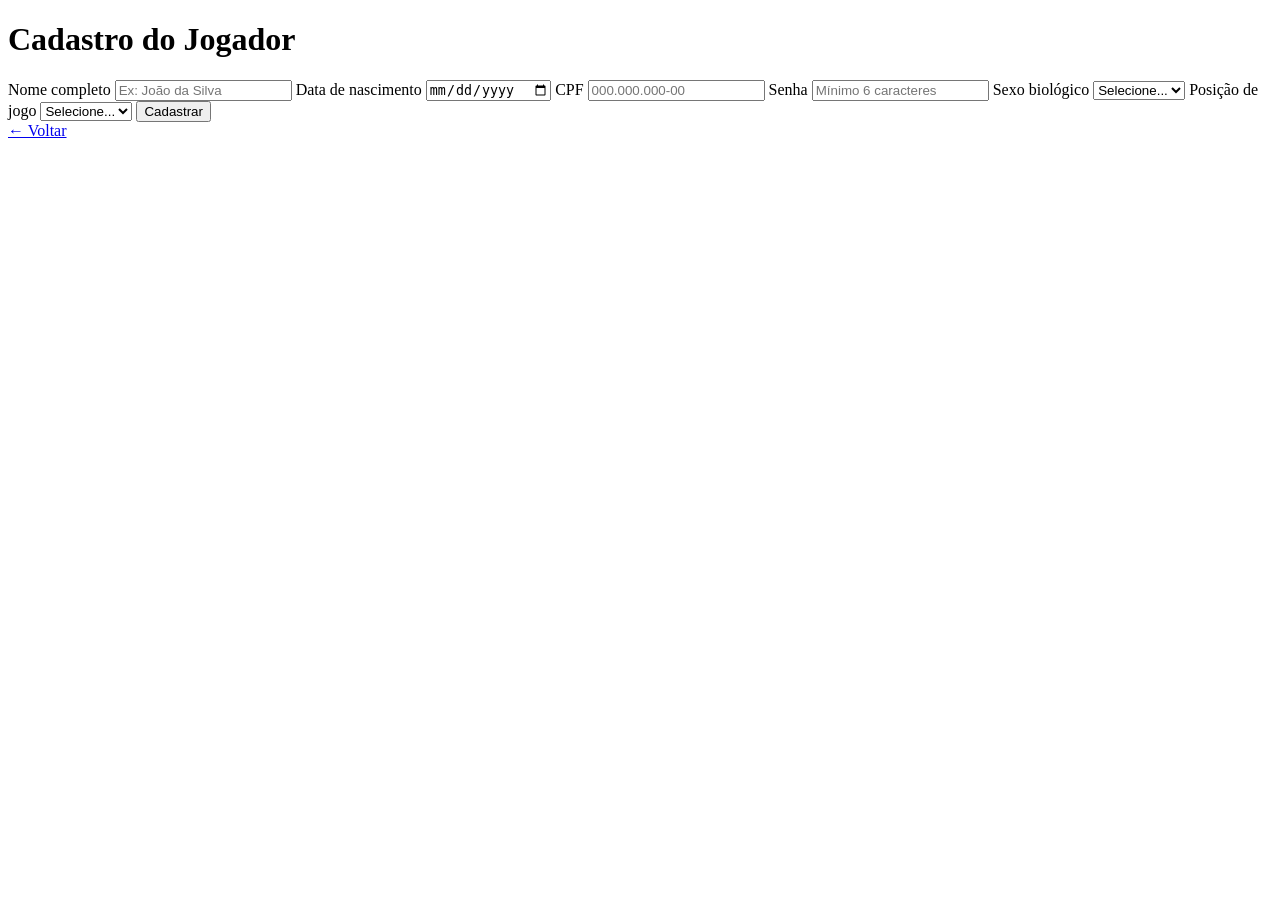
==== cadastro.html @ d6f38207 "added html files" ====
<!DOCTYPE html>
<html lang="pt-BR">
<head>
<meta charset="UTF-8">
<meta name="viewport" content="width=device-width, initial-scale=1.0">
<title>Cadastro - Academia Pelé</title>
<link rel="stylesheet" href="css/style.css">
<script src="js/app.js" defer></script>
</head>
<body>

<h1>Cadastro do Jogador</h1>

<section class="box">

  <form id="form-cadastro">

    <label for="nome">Nome completo</label>
    <input type="text" id="nome" name="nome" placeholder="Ex: João da Silva">

    <label for="dataNascimento">Data de nascimento</label>
    <input type="date" id="dataNascimento" name="dataNascimento">

    <label for="cpf">CPF</label>
    <input type="text" id="cpf" name="cpf" placeholder="000.000.000-00">

    <label for="senha">Senha</label>
    <input type="password" id="senha" name="senha" placeholder="Mínimo 6 caracteres">

    <label for="sexo">Sexo biológico</label>
    <select id="sexo" name="sexo">
      <option value="">Selecione...</option>
      <option value="MASCULINO">Masculino</option>
      <option value="FEMININO">Feminino</option>
    </select>

    <label for="posicao">Posição de jogo</label>
    <select id="posicao" name="posicao">
      <option value="">Selecione...</option>
      <option value="GOLEIRO">Goleiro</option>
      <option value="ZAGUEIRO">Zagueiro</option>
      <option value="LATERAL">Lateral</option>
      <option value="MEIA">Meia</option>
      <option value="ATACANTE">Atacante</option>
    </select>

    <button type="submit">Cadastrar</button>
  </form>

  <a href="login.html" class="btn-secundario">← Voltar</a>
</section>

</body>
</html>
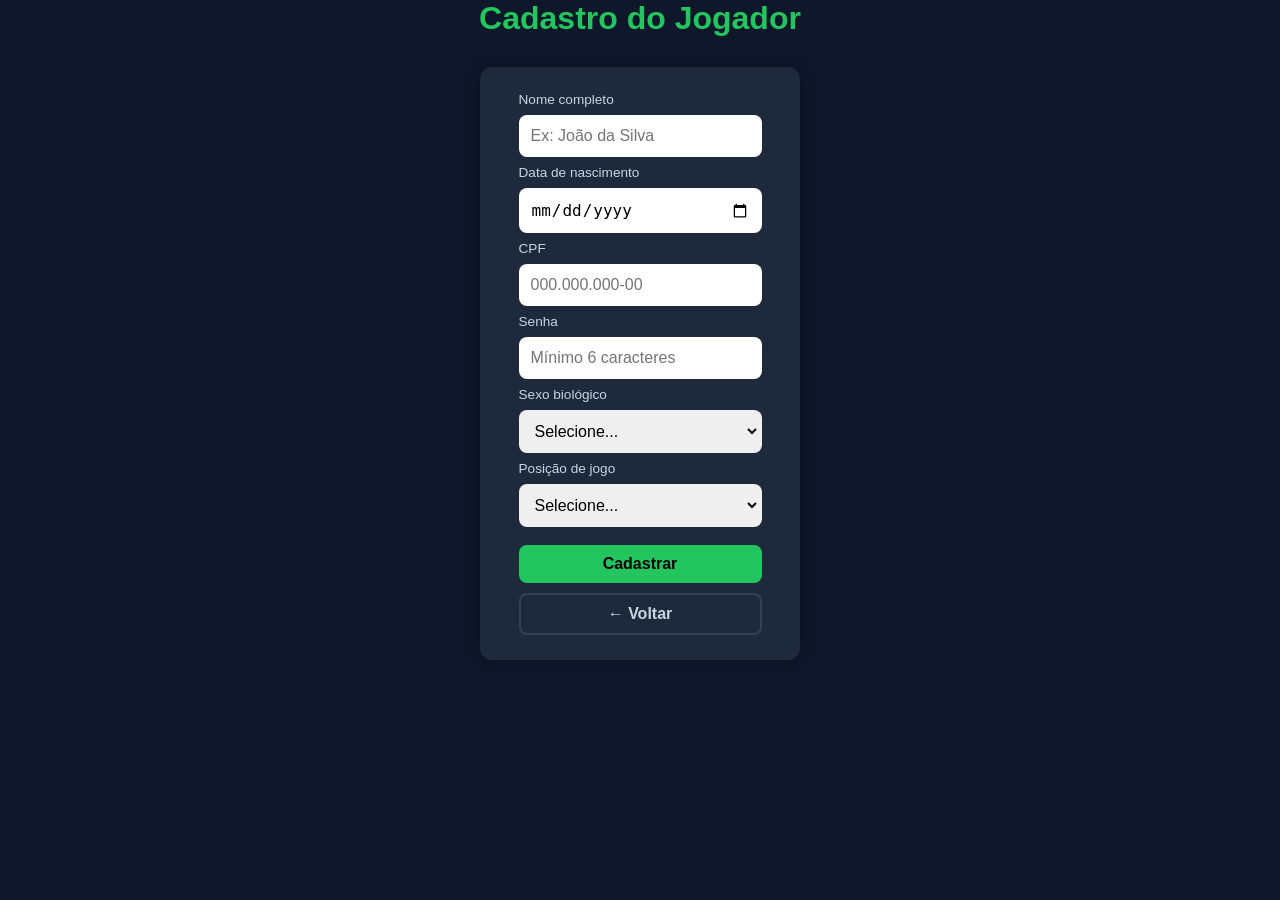
==== commit e099505b: "changed principal html file to index.html" ====
--- a/cadastro.html
+++ b/cadastro.html
@@ -47,7 +47,7 @@
     <button type="submit">Cadastrar</button>
   </form>
 
-  <a href="login.html" class="btn-secundario">← Voltar</a>
+  <a href="index.html" class="btn-secundario">← Voltar</a>
 </section>
 
 </body>
--- a/css/style.css
+++ b/css/style.css
@@ -0,0 +1,217 @@
+/* ============================================
+   PELÉ ACADEMIA - style.css
+   ============================================ */
+
+* {
+  box-sizing: border-box;
+  margin: 0;
+  padding: 0;
+}
+
+body {
+  font-family: Arial, sans-serif;
+  background: #0f172a;
+  color: #fff;
+  text-align: center;
+}
+
+h1, h2 {
+  color: #22c55e;
+}
+
+a {
+  color: inherit;
+  text-decoration: none;
+}
+
+/* --- Caixa central --- */
+.box {
+  background: #1e293b;
+  padding: 25px;
+  margin: 30px auto;
+  width: 320px;
+  border-radius: 12px;
+  box-shadow: 0 0 15px rgba(0,0,0,0.3);
+}
+
+/* --- Inputs e selects --- */
+input, select {
+  width: 90%;
+  padding: 10px;
+  margin: 8px 0;
+  border-radius: 8px;
+  border: 2px solid transparent;
+  outline: none;
+  font-size: 1rem;
+}
+
+input:hover, select:hover {
+  border-color: #16a34a;
+}
+
+input:focus, select:focus {
+  border-color: #22c55e;
+}
+
+input:disabled, select:disabled {
+  opacity: 0.5;
+}
+
+input.error, select.error {
+  border-color: #ef4444;
+}
+
+label {
+  display: block;
+  text-align: left;
+  width: 90%;
+  margin: 0 auto;
+  font-size: 0.85rem;
+  color: #cbd5e1;
+}
+
+/* --- Botões --- */
+button, .btn {
+  display: inline-block;
+  width: 90%;
+  padding: 10px;
+  margin-top: 10px;
+  border: none;
+  border-radius: 8px;
+  background: #22c55e;
+  color: #000;
+  font-weight: bold;
+  font-size: 1rem;
+  cursor: pointer;
+}
+
+button:hover, .btn:hover {
+  background: #16a34a;
+}
+
+button:active, .btn:active {
+  background: #4ade80;
+}
+
+button:disabled {
+  opacity: 0.5;
+  cursor: not-allowed;
+}
+
+.btn-secundario {
+  display: inline-block;
+  width: 90%;
+  padding: 10px;
+  margin-top: 10px;
+  border: 2px solid #334155;
+  border-radius: 8px;
+  background: transparent;
+  color: #cbd5e1;
+  font-weight: bold;
+  font-size: 1rem;
+  cursor: pointer;
+}
+
+.btn-secundario:hover {
+  background: #334155;
+  color: #fff;
+}
+
+
+body > a.btn,
+body > a.btn-secundario {
+  display: block;
+  max-width: 320px;
+  width: 90%;
+  margin: 20px auto;
+}
+
+
+.box a:not(.btn):not(.btn-secundario) {
+  display: block;
+  text-align: center;
+  font-size: 0.8rem;
+  color: #94a3b8;
+  margin-top: 8px;
+}
+
+
+ul {
+  list-style: none;
+  text-align: left;
+}
+
+li {
+  background: #334155;
+  margin: 8px 0;
+  padding: 12px;
+  border-radius: 8px;
+}
+
+header {
+  background: #1e293b;
+  padding: 15px;
+  display: flex;
+  justify-content: center;
+  align-items: center;
+  gap: 20px;
+  flex-wrap: wrap;
+}
+
+header .logo {
+  font-weight: bold;
+  font-size: 1.2rem;
+}
+
+header nav a {
+  margin: 0 8px;
+  font-size: 0.9rem;
+}
+
+header nav a:hover {
+  color: #22c55e;
+}
+
+/* --- Tabela --- */
+table {
+  width: 90%;
+  margin: 20px auto;
+  border-collapse: collapse;
+  background: #1e293b;
+  border-radius: 8px;
+  overflow: hidden;
+}
+
+th, td {
+  padding: 10px;
+  text-align: left;
+  border-bottom: 1px solid #334155;
+}
+
+th {
+  background: #334155;
+  color: #22c55e;
+}
+
+.badge {
+  padding: 4px 10px;
+  border-radius: 20px;
+  font-size: 0.75rem;
+  font-weight: bold;
+}
+
+.badge-verde { background: #22c55e33; color: #22c55e; }
+.badge-azul  { background: #38bdf833; color: #38bdf8; }
+.badge-cinza { background: #64748b33; color: #94a3b8; }
+.badge-vermelho { background: #ef444433; color: #ef4444; }
+.badge-amarelo { background: #eab30833; color: #eab308; }
+
+@media (max-width: 480px) {
+  .box {
+    width: 90%;
+  }
+  table {
+    width: 100%;
+    font-size: 0.85rem;
+  }
+}
